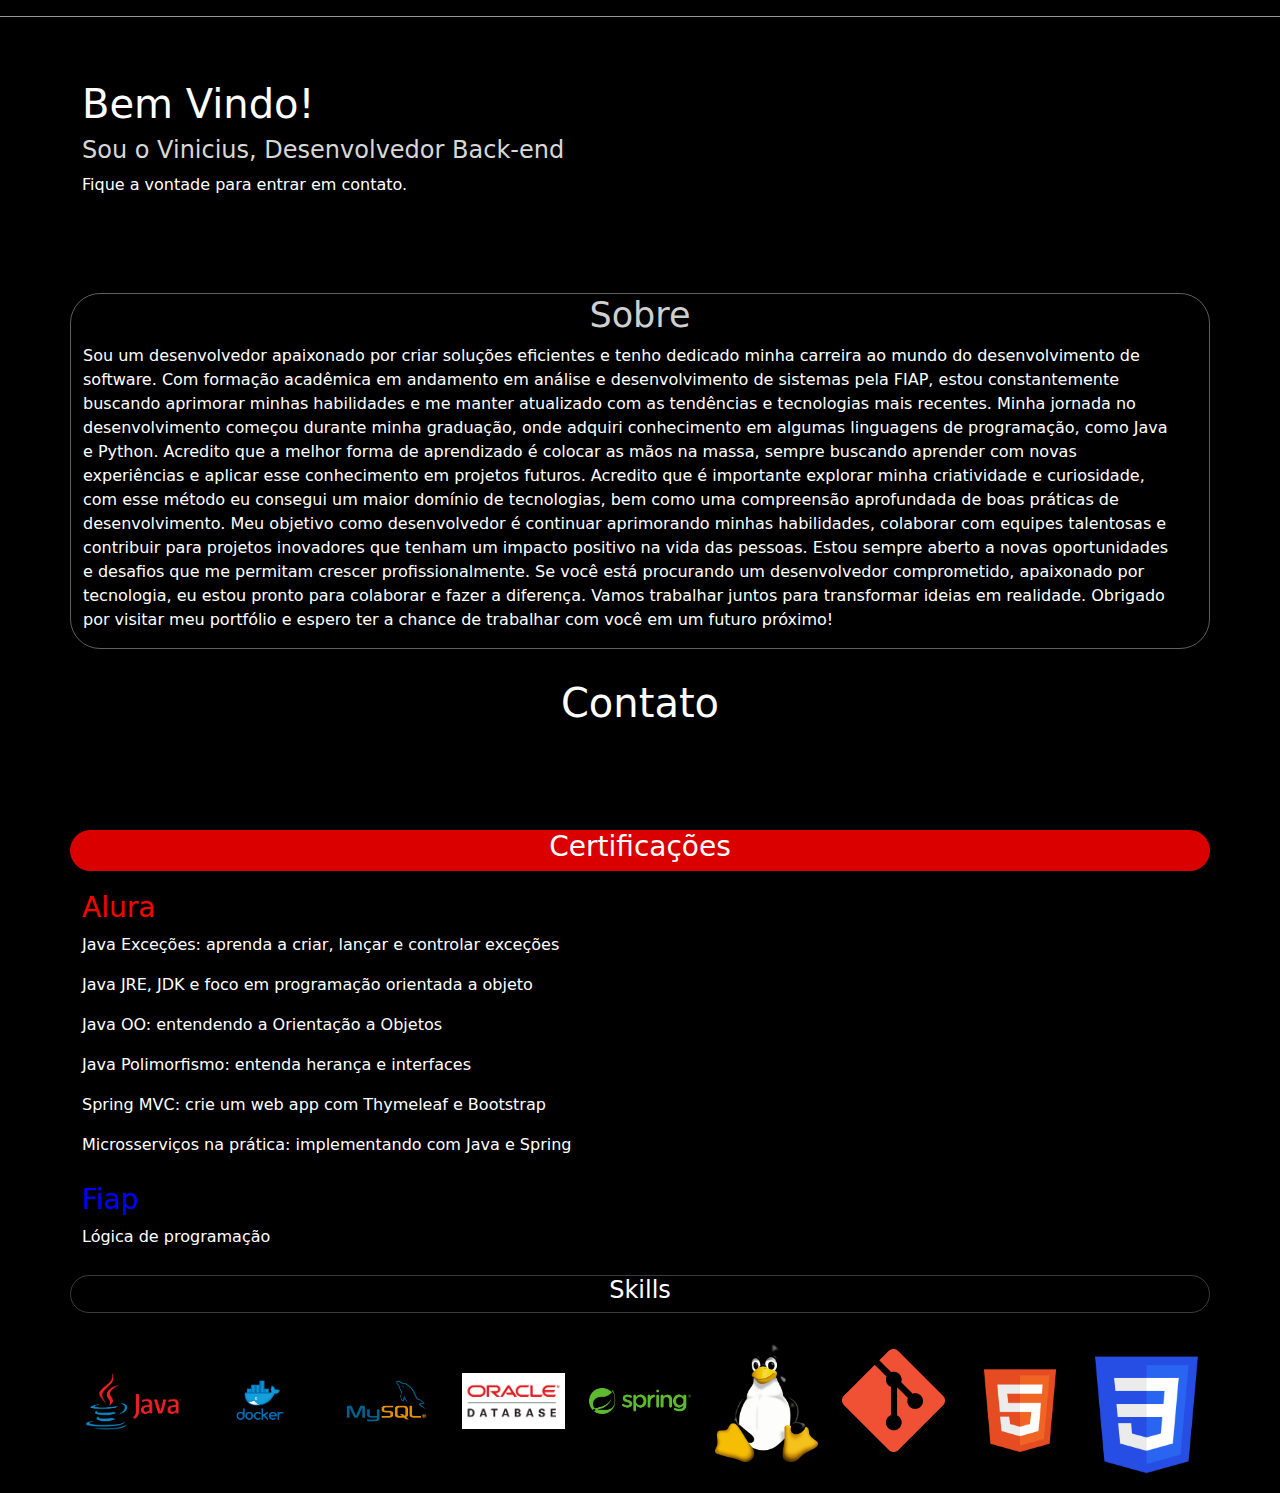
==== index.html @ 8520b8aa "update" ====
<!DOCTYPE html>
<html lang="en">

<head>
    <meta charset="UTF-8">
    <meta name="viewport" content="width=device-width, initial-scale=1.0">
    <link rel="stylesheet" href="">
    <link rel="stylesheet" href="/css/bootstrap.min.css">
    <link rel="stylesheet" href="/css/portfolio.css">
    <link rel="stylesheet" href="https://cdnjs.cloudflare.com/ajax/libs/font-awesome/6.4.0/css/all.min.css" integrity="sha512-iecdLmaskl7CVkqkXNQ/ZH/XLlvWZOJyj7Yy7tcenmpD1ypASozpmT/E0iPtmFIB46ZmdtAc9eNBvH0H/ZpiBw==" crossorigin="anonymous" referrerpolicy="no-referrer" />
    <title>Bem vindo</title>
</head>

<body>
    <nav class="navbar navbar-expand-lg fixed-top">
        <!--1-->
        <div class="container-fluid">
            <div class="row">
                <div class="col">
                    <i class="fa-solid fa-house"></i>
                </div>
            </div>
        </div>
    </nav>

    <!--2-->
    <div class="container" id="inicio">
        <div class="row">
            <div class="col">
                <h1>Bem Vindo!</h1>
            </div>
        </div>
        <div class="row">
            <div class="col">
                <h4>Sou o Vinicius, Desenvolvedor Back-end</h4>
            </div>
        </div>
        <div class="row">
            <div class="col">
                <p>Fique a vontade para entrar em contato.</p>
            </div>
        </div>
    </div>

    <!--3-->
    <div class="container" id="sobre">
        <div class="row">
            <div class="col">
                <h1 class="text-center">Sobre</h1>
            </div>
            <div class="row">
                <div class="col">
                    <p>Sou um desenvolvedor apaixonado por criar soluções eficientes e tenho dedicado minha carreira ao
                        mundo do desenvolvimento de software.
                        Com formação acadêmica em andamento em análise e desenvolvimento de sistemas pela FIAP, estou
                        constantemente buscando aprimorar minhas habilidades e me manter atualizado com as tendências e
                        tecnologias mais recentes.
                        Minha jornada no desenvolvimento começou durante minha graduação, onde adquiri conhecimento em
                        algumas linguagens de programação, como Java e Python.
                        Acredito que a melhor forma de aprendizado é colocar as mãos na massa, sempre buscando aprender
                        com novas experiências e aplicar esse conhecimento em projetos futuros.
                        Acredito que é importante explorar minha criatividade e curiosidade, com esse método eu consegui
                        um maior domínio de tecnologias, bem como uma compreensão aprofundada de boas práticas de
                        desenvolvimento.
                        Meu objetivo como desenvolvedor é continuar aprimorando minhas habilidades, colaborar com
                        equipes talentosas e contribuir para projetos inovadores que tenham um impacto positivo na vida
                        das pessoas. Estou sempre aberto a novas oportunidades e desafios que me permitam crescer
                        profissionalmente.
                        Se você está procurando um desenvolvedor comprometido, apaixonado por tecnologia, eu estou
                        pronto para colaborar e fazer a diferença. Vamos trabalhar juntos para transformar ideias em
                        realidade.
                        Obrigado por visitar meu portfólio e espero ter a chance de trabalhar com você em um futuro
                        próximo!
                    </p>
                </div>
            </div>
        </div>
    </div>

    <!--4-->
    <div class="container text-center" id="contato">
        <div class="row">
            <div class="col">
                <h1>Contato</h1>
            </div>
        </div>
    </div>

    <!--5-->
    <div class="container text-center">
        <div class="row">
            <div class="col">
                <a href="https://github.com/Viniciu-s" target="_blank">
                    <i class="fa-brands fa-github"></i>
                </a>
            </div>
            <div class="col">
                <a href="https://www.linkedin.com/in/vinivieiraa/" target="_blank">
                    <i class="fa-brands fa-linkedin"></i>
                </a>
            </div>
            <div class="col">
                <a href="mailto:viniciusvsoares00@gmail.com" target="_blank">
                    <i class="fa-solid fa-envelope"></i>
                </a>
            </div>
        </div>
    </div>

    <!--6-->
    <div class="container text-center">
        <div class="row">
            <div class="col">
                <h3>Certificações</h3>
            </div>
        </div>
    </div>

    <!--7-->
    <div class="container text-center">
        <div class="row">
            <div class="col">
                <i class="fa-solid fa-graduation-cap"></i>
            </div>
        </div>
    </div>

    <!--8-->
    <div class="container">
        <div class="row">
            <div class="col">
                <h3>Alura</h3>
            </div>
        </div>
        <div class="row">
            <div class="col">
                <p>Java Exceções: aprenda a criar, lançar e controlar exceções</p>
                <p>Java JRE, JDK e foco em programação orientada a objeto</p>
                <p>Java OO: entendendo a Orientação a Objetos</p>
                <p>Java Polimorfismo: entenda herança e interfaces</p>
                <p>Spring MVC: crie um web app com Thymeleaf e Bootstrap</p>
                <p>Microsserviços na prática: implementando com Java e Spring</p>
            </div>
        </div>
    </div>

    <!--9-->
    <div class="container">
        <div class="row">
            <div class="col">
                <h3>Fiap</h3>
            </div>
        </div>
        <div class="row">
            <div class="col">
                <p>Lógica de programação </p>
            </div>
        </div>
    </div>

    <!--10-->
    <div class="container text-center">
        <div class="row">
            <div class="col">
                <h4>Skills</h4>
            </div>
        </div>
    </div>

    <!--11-->
    <div class="container" id="skills">
        <div class="row align-items-center justify-content-center">
            <div class="col">
                <img src="/img/java.png" alt="" class="img-fluid">
            </div>
            <div class="col">
                <img src="/img/docker.png" alt="" class="img-fluid">
            </div>
            <div class="col">
                <img src="/img/mysql.png" alt="" class="img-fluid">
            </div>
            <div class="col">
                <img src="/img/oracle.png" alt="" class="img-fluid">
            </div>
            <div class="col">
                <img src="/img/spring.png" alt="" class="img-fluid">
            </div>
            <div class="col">
                <img src="/img/linux.png" alt="" class="img-fluid">
            </div>
            <div class="col">
                <img src="/img/git.png" alt="" class="img-fluid">
            </div>
            <div class="col">
                <img src="/img/html.png" alt="" class="img-fluid">
            </div>
            <div class="col">
                <img src="/img/css.png" alt="" class="img-fluid">
            </div>
        </div>
    </div>

    <script src="/js/script.js"></script>
    <script src="/js/bootstrap.min.js"></script>
</body>

</html>
---- css/portfolio.css ----
*{
    margin: 0;
    padding: 0;
    box-sizing: border-box;
}

body{
    background-color: #000000;
}

.navbar{
    background: #000000;
    border-bottom: 1px solid #979797;
}

.navbar.sticky{
    background: #FFFFFF;
    border: 1px solid #EBEBEB;
    box-shadow: 0px 4px 4px rgba(0, 0, 0, 0.25);
    transition: 0.8s;
}

.fa-house{
    color: #FFFFFF;
}

.fa-house.sticky{
    color: #000000;
}

.container{
    margin-top: 80px;
}

h1{
    color: rgb(255, 255, 255);
}

h4{
    color: #d8d8d8;
}

p{
    color: #ffffff;
}

img{
    max-width: 200px;
}

.container:nth-child(3){
    background: #000000;
    border: 1px solid #5f5f5f;
    box-shadow: 0px 4px 4px rgba(0, 0, 0, 0.25);
    border-radius: 30px;
}

.container:nth-child(3) h1{
    color: #cfcfcf;
    font-size: 35px;
}

.container:nth-child(3):hover{
    background-color: #0c0c0c;
    transition: 0.4s;
}

.container:nth-child(3):hover h1{
    color: #FFFFFF;
}

.container:nth-child(3):hover p{
    color: #FFFFFF;
}

.container:nth-child(4){
    margin-top: 30px;
}

.container:nth-child(5){
    margin-top: 15px;
}

.fa-github{
    font-size: 8rem;
    color: #e0e0e0;
}

.fa-linkedin{
    font-size: 8rem;
    color: rgb(14, 14, 230);
}

.fa-envelope{
    font-size: 8rem;
    color: rgb(219, 32, 32);
}

.container:nth-child(6){
    background: #db0000;
    border-radius: 30px;
}

.container:nth-child(6) h3{
    color: #FFFFFF;
}

.container:nth-child(7){
    margin-top: 10px;
}

.container:nth-child(8){
    margin-top: 10px;
}

.container:nth-child(8) h3{
    color: red;
}

.container:nth-child(9){
    margin-top: 10px;
}

.container:nth-child(9) h3{
    color: blue;
}

.container:nth-child(10){
    margin-top: 10px;
}

.container:nth-child(10){
    background: #000000;
    border: 1px solid #3b3b3b;
    box-shadow: 0px 4px 4px rgba(0, 0, 0, 0.25);
    border-radius: 30px;
}

.container:nth-child(10) h4{
    color: #FFFFFF;
}

.container:nth-child(11){
    margin-top: 15px;
    margin-bottom: 20px;
}
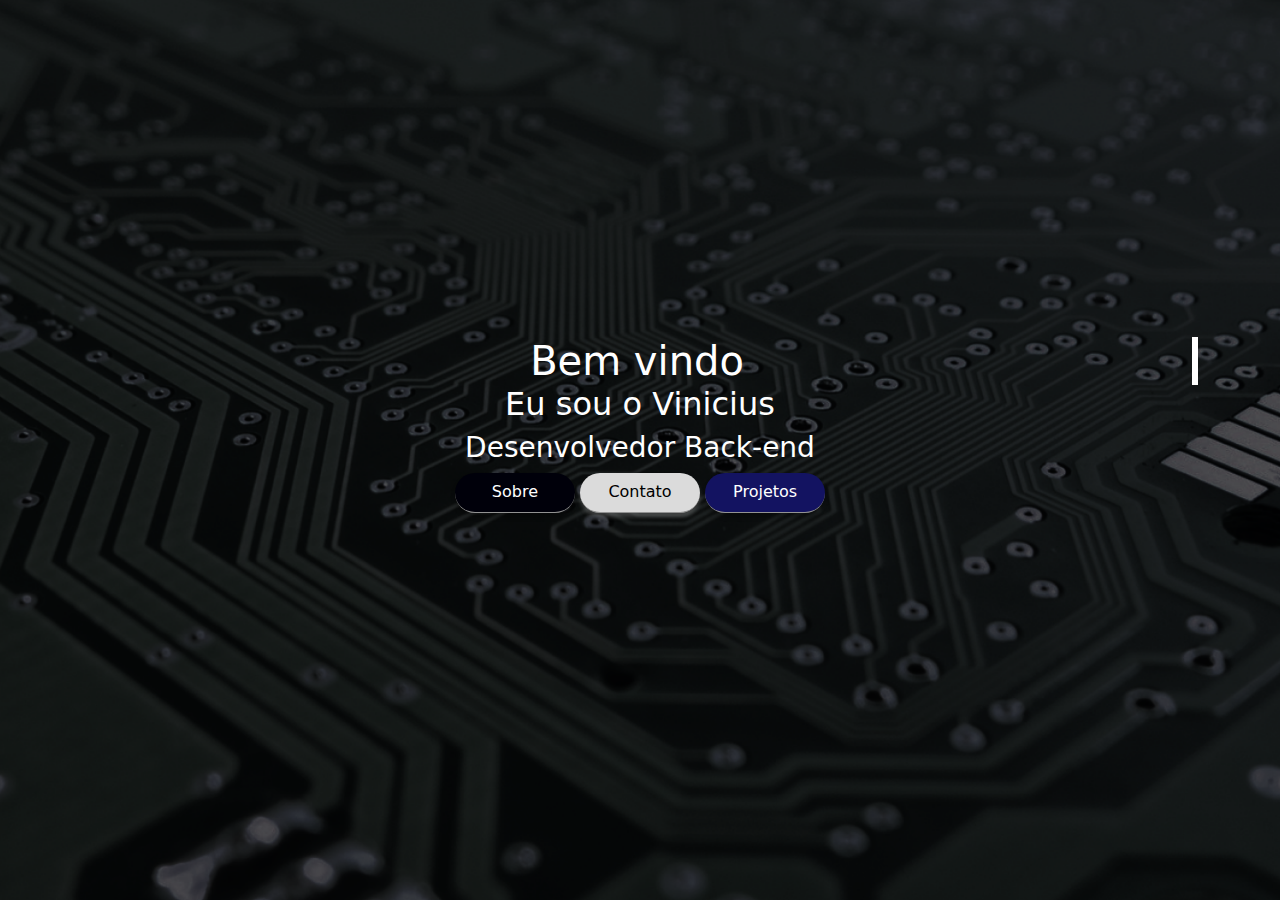
==== commit bad53714: "update" ====
--- a/index.html
+++ b/index.html
@@ -7,195 +7,41 @@
     <link rel="stylesheet" href="">
     <link rel="stylesheet" href="/css/bootstrap.min.css">
     <link rel="stylesheet" href="/css/portfolio.css">
-    <link rel="stylesheet" href="https://cdnjs.cloudflare.com/ajax/libs/font-awesome/6.4.0/css/all.min.css" integrity="sha512-iecdLmaskl7CVkqkXNQ/ZH/XLlvWZOJyj7Yy7tcenmpD1ypASozpmT/E0iPtmFIB46ZmdtAc9eNBvH0H/ZpiBw==" crossorigin="anonymous" referrerpolicy="no-referrer" />
+    <link rel="stylesheet" href="https://cdnjs.cloudflare.com/ajax/libs/font-awesome/6.4.0/css/all.min.css"
+        integrity="sha512-iecdLmaskl7CVkqkXNQ/ZH/XLlvWZOJyj7Yy7tcenmpD1ypASozpmT/E0iPtmFIB46ZmdtAc9eNBvH0H/ZpiBw=="
+        crossorigin="anonymous" referrerpolicy="no-referrer" />
     <title>Bem vindo</title>
 </head>
 
 <body>
-    <nav class="navbar navbar-expand-lg fixed-top">
-        <!--1-->
-        <div class="container-fluid">
+    <div class="banner">
+        <div class="container text-center">
             <div class="row">
                 <div class="col">
-                    <i class="fa-solid fa-house"></i>
+                    <h1 id="typing-text">Bem vindo</h1>
                 </div>
-            </div>
-        </div>
-    </nav>
-
-    <!--2-->
-    <div class="container" id="inicio">
-        <div class="row">
-            <div class="col">
-                <h1>Bem Vindo!</h1>
-            </div>
-        </div>
-        <div class="row">
-            <div class="col">
-                <h4>Sou o Vinicius, Desenvolvedor Back-end</h4>
-            </div>
-        </div>
-        <div class="row">
-            <div class="col">
-                <p>Fique a vontade para entrar em contato.</p>
-            </div>
-        </div>
-    </div>
-
-    <!--3-->
-    <div class="container" id="sobre">
-        <div class="row">
-            <div class="col">
-                <h1 class="text-center">Sobre</h1>
             </div>
             <div class="row">
                 <div class="col">
-                    <p>Sou um desenvolvedor apaixonado por criar soluções eficientes e tenho dedicado minha carreira ao
-                        mundo do desenvolvimento de software.
-                        Com formação acadêmica em andamento em análise e desenvolvimento de sistemas pela FIAP, estou
-                        constantemente buscando aprimorar minhas habilidades e me manter atualizado com as tendências e
-                        tecnologias mais recentes.
-                        Minha jornada no desenvolvimento começou durante minha graduação, onde adquiri conhecimento em
-                        algumas linguagens de programação, como Java e Python.
-                        Acredito que a melhor forma de aprendizado é colocar as mãos na massa, sempre buscando aprender
-                        com novas experiências e aplicar esse conhecimento em projetos futuros.
-                        Acredito que é importante explorar minha criatividade e curiosidade, com esse método eu consegui
-                        um maior domínio de tecnologias, bem como uma compreensão aprofundada de boas práticas de
-                        desenvolvimento.
-                        Meu objetivo como desenvolvedor é continuar aprimorando minhas habilidades, colaborar com
-                        equipes talentosas e contribuir para projetos inovadores que tenham um impacto positivo na vida
-                        das pessoas. Estou sempre aberto a novas oportunidades e desafios que me permitam crescer
-                        profissionalmente.
-                        Se você está procurando um desenvolvedor comprometido, apaixonado por tecnologia, eu estou
-                        pronto para colaborar e fazer a diferença. Vamos trabalhar juntos para transformar ideias em
-                        realidade.
-                        Obrigado por visitar meu portfólio e espero ter a chance de trabalhar com você em um futuro
-                        próximo!
-                    </p>
+                    <h2>Eu sou o Vinicius</h2>
                 </div>
             </div>
-        </div>
-    </div>
-
-    <!--4-->
-    <div class="container text-center" id="contato">
-        <div class="row">
-            <div class="col">
-                <h1>Contato</h1>
+            <div class="row">
+                <div class="col">
+                    <h3>Desenvolvedor Back-end</h3>
+                </div>
             </div>
-        </div>
-    </div>
-
-    <!--5-->
-    <div class="container text-center">
-        <div class="row">
-            <div class="col">
-                <a href="https://github.com/Viniciu-s" target="_blank">
-                    <i class="fa-brands fa-github"></i>
-                </a>
+            <div class="row">
+                <div class="col">
+                    <i class="fa-solid fa-code"></i>
+                </div>
             </div>
-            <div class="col">
-                <a href="https://www.linkedin.com/in/vinivieiraa/" target="_blank">
-                    <i class="fa-brands fa-linkedin"></i>
-                </a>
-            </div>
-            <div class="col">
-                <a href="mailto:viniciusvsoares00@gmail.com" target="_blank">
-                    <i class="fa-solid fa-envelope"></i>
-                </a>
-            </div>
-        </div>
-    </div>
-
-    <!--6-->
-    <div class="container text-center">
-        <div class="row">
-            <div class="col">
-                <h3>Certificações</h3>
-            </div>
-        </div>
-    </div>
-
-    <!--7-->
-    <div class="container text-center">
-        <div class="row">
-            <div class="col">
-                <i class="fa-solid fa-graduation-cap"></i>
-            </div>
-        </div>
-    </div>
-
-    <!--8-->
-    <div class="container">
-        <div class="row">
-            <div class="col">
-                <h3>Alura</h3>
-            </div>
-        </div>
-        <div class="row">
-            <div class="col">
-                <p>Java Exceções: aprenda a criar, lançar e controlar exceções</p>
-                <p>Java JRE, JDK e foco em programação orientada a objeto</p>
-                <p>Java OO: entendendo a Orientação a Objetos</p>
-                <p>Java Polimorfismo: entenda herança e interfaces</p>
-                <p>Spring MVC: crie um web app com Thymeleaf e Bootstrap</p>
-                <p>Microsserviços na prática: implementando com Java e Spring</p>
-            </div>
-        </div>
-    </div>
-
-    <!--9-->
-    <div class="container">
-        <div class="row">
-            <div class="col">
-                <h3>Fiap</h3>
-            </div>
-        </div>
-        <div class="row">
-            <div class="col">
-                <p>Lógica de programação </p>
-            </div>
-        </div>
-    </div>
-
-    <!--10-->
-    <div class="container text-center">
-        <div class="row">
-            <div class="col">
-                <h4>Skills</h4>
-            </div>
-        </div>
-    </div>
-
-    <!--11-->
-    <div class="container" id="skills">
-        <div class="row align-items-center justify-content-center">
-            <div class="col">
-                <img src="/img/java.png" alt="" class="img-fluid">
-            </div>
-            <div class="col">
-                <img src="/img/docker.png" alt="" class="img-fluid">
-            </div>
-            <div class="col">
-                <img src="/img/mysql.png" alt="" class="img-fluid">
-            </div>
-            <div class="col">
-                <img src="/img/oracle.png" alt="" class="img-fluid">
-            </div>
-            <div class="col">
-                <img src="/img/spring.png" alt="" class="img-fluid">
-            </div>
-            <div class="col">
-                <img src="/img/linux.png" alt="" class="img-fluid">
-            </div>
-            <div class="col">
-                <img src="/img/git.png" alt="" class="img-fluid">
-            </div>
-            <div class="col">
-                <img src="/img/html.png" alt="" class="img-fluid">
-            </div>
-            <div class="col">
-                <img src="/img/css.png" alt="" class="img-fluid">
+            <div class="row">
+                <div class="col">
+                    <a href="/about.html"><button class="about">Sobre</button></a>
+                    <a href="/contact.html"><button class="contact">Contato</button></a>
+                    <a href="/project.html"><button class="project">Projetos</button></a>
+                </div>
             </div>
         </div>
     </div>
--- a/css/portfolio.css
+++ b/css/portfolio.css
@@ -1,146 +1,121 @@
-*{
+* {
     margin: 0;
     padding: 0;
     box-sizing: border-box;
 }
 
-body{
-    background-color: #000000;
+.banner {
+    background-image: url("/img/banner.png");
+    background-size: cover;
+    background-position: center;
+    height: 100vh;
+    display: flex;
+    justify-content: center;
+    align-items: center;
+    color: #fff;
 }
 
-.navbar{
-    background: #000000;
-    border-bottom: 1px solid #979797;
+.banner .container {
+    position: relative;
+    z-index: 1;
 }
 
-.navbar.sticky{
-    background: #FFFFFF;
-    border: 1px solid #EBEBEB;
-    box-shadow: 0px 4px 4px rgba(0, 0, 0, 0.25);
-    transition: 0.8s;
+.container {
+    margin-top: -50px;
 }
 
-.fa-house{
-    color: #FFFFFF;
-}
-
-.fa-house.sticky{
-    color: #000000;
-}
-
-.container{
-    margin-top: 80px;
-}
-
-h1{
-    color: rgb(255, 255, 255);
-}
-
-h4{
-    color: #d8d8d8;
-}
-
-p{
+.container h3 {
     color: #ffffff;
 }
 
-img{
-    max-width: 200px;
+@keyframes typing {
+    from {
+        width: 0;
+    }
+
+    to {
+        width: 100%;
+    }
 }
 
-.container:nth-child(3){
-    background: #000000;
-    border: 1px solid #5f5f5f;
-    box-shadow: 0px 4px 4px rgba(0, 0, 0, 0.25);
-    border-radius: 30px;
+h1 {
+    overflow: hidden;
+    border-right: 0.15em solid rgb(255, 255, 255);
+    white-space: nowrap;
+    margin: 0 auto;
+    animation:
+    typing 3s steps(40, end),
 }
 
-.container:nth-child(3) h1{
-    color: #cfcfcf;
-    font-size: 35px;
+@keyframes blink-caret {
+
+    from,
+    to {
+        border-color: transparent;
+    }
+
+    50% {
+        border-color: rgb(255, 255, 255);
+    }
 }
 
-.container:nth-child(3):hover{
-    background-color: #0c0c0c;
-    transition: 0.4s;
+.container i {
+    color: #ffff;
 }
 
-.container:nth-child(3):hover h1{
-    color: #FFFFFF;
+.about {
+    width: 120px;
+    height: 40px;
+    border-radius: 30px;
+    background-color: #00000a;
+    color: #ffff;
+    border: none;
+    border-bottom: 1px solid #929292;
+    box-shadow: 0px 4px 4px rgba(0, 0, 0, 0.25);
 }
 
-.container:nth-child(3):hover p{
-    color: #FFFFFF;
+.about:hover {
+    transition: 0.6s;
+    background-color: #ffff;
+    color: #000;
+    border-bottom: 1px solid #d1d1d1;
+    box-shadow: 0px 4px 4px rgba(255, 255, 255, 0.25);
 }
 
-.container:nth-child(4){
-    margin-top: 30px;
+.contact {
+    width: 120px;
+    height: 40px;
+    border-radius: 30px;
+    background-color: #dbdbdb;
+    color: #000000;
+    border: none;
+    border-bottom: 1px solid #929292;
+    box-shadow: 0px 4px 4px rgba(209, 209, 209, 0.25);
 }
 
-.container:nth-child(5){
-    margin-top: 15px;
+.contact:hover {
+    transition: 0.6s;
+    background-color: #4158be;
+    color: #ffffff;
+    border-bottom: 1px solid #ffffff;
+    box-shadow: 0px 4px 4px rgba(255, 255, 255, 0.25);
 }
 
-.fa-github{
-    font-size: 8rem;
-    color: #e0e0e0;
+.project {
+    width: 120px;
+    height: 40px;
+    border-radius: 30px;
+    background-color: #131361;
+    color: #ffff;
+    border: none;
+    border-bottom: 1px solid #929292;
+    box-shadow: 0px 4px 4px rgba(0, 0, 0, 0.25);
 }
 
-.fa-linkedin{
-    font-size: 8rem;
-    color: rgb(14, 14, 230);
-}
-
-.fa-envelope{
-    font-size: 8rem;
-    color: rgb(219, 32, 32);
-}
-
-.container:nth-child(6){
-    background: #db0000;
-    border-radius: 30px;
-}
-
-.container:nth-child(6) h3{
-    color: #FFFFFF;
-}
-
-.container:nth-child(7){
-    margin-top: 10px;
-}
-
-.container:nth-child(8){
-    margin-top: 10px;
-}
-
-.container:nth-child(8) h3{
-    color: red;
-}
-
-.container:nth-child(9){
-    margin-top: 10px;
-}
-
-.container:nth-child(9) h3{
-    color: blue;
-}
-
-.container:nth-child(10){
-    margin-top: 10px;
-}
-
-.container:nth-child(10){
-    background: #000000;
-    border: 1px solid #3b3b3b;
-    box-shadow: 0px 4px 4px rgba(0, 0, 0, 0.25);
-    border-radius: 30px;
-}
-
-.container:nth-child(10) h4{
-    color: #FFFFFF;
-}
-
-.container:nth-child(11){
-    margin-top: 15px;
-    margin-bottom: 20px;
+.project:hover {
+    transition: 0.6s;
+    background-color: #000000;
+    color: #ffffff;
+    border-bottom: 1px solid #d1d1d1;
+    box-shadow: 0px 4px 4px rgba(255, 255, 255, 0.25);
 }